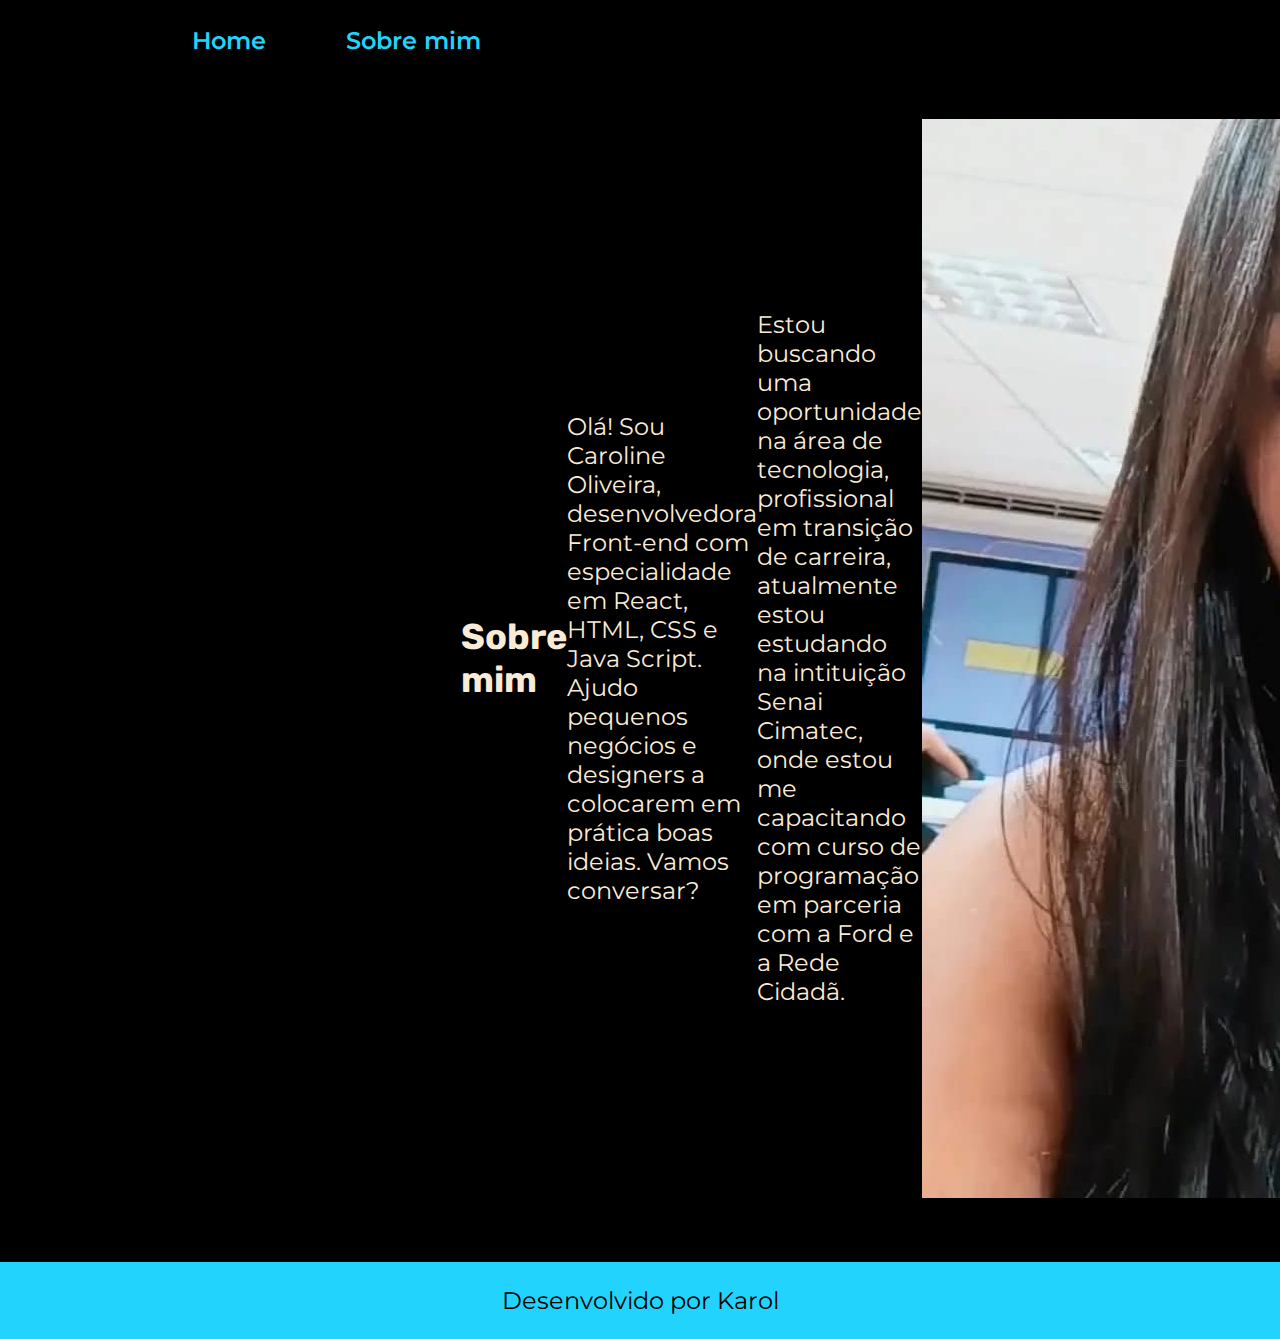
==== about.html @ 22cb509f "nova pagina + estilização" ====
<!DOCTYPE html>
<html lang="pt-br">
<head>
    <meta charset="UTF-8">
    <meta name="viewport" content="width=device-width, initial-scale=1.0">
    <title>Sobre mim</title>
    <link rel="stylesheet" href="./style/style.css">
</head>
<body>

   <header class="cabecalho">
    <nav class="cabecalho__menu">
        <a class="cabecalho__menu__link" href="index.html">Home</a>
        <a class="cabecalho__menu__link" href="about.html">Sobre mim</a>
    </nav>
   </header>
   <main class="apresentacao">
    <section class = "apresentacao __conteudo">

    </section>
    <h1 class="apresentacao__conteudo__titulo">Sobre mim</h1>
    <p class="apresentacao__conteudo__texto">Olá! Sou Caroline Oliveira, desenvolvedora Front-end com especialidade em React, HTML, CSS e Java Script. Ajudo pequenos negócios e designers a colocarem em prática boas ideias. Vamos conversar?</p>
    <p class="apresentacao__conteudo__texto">Estou buscando uma oportunidade na área de tecnologia, profissional em transição de carreira, atualmente estou estudando na intituição Senai Cimatec, onde estou me capacitando com curso de programação em parceria com a Ford e a Rede Cidadã.</p>
    <img src="/assets/WhatsApp Image 2025-02-21 at 11.36.48.jpeg" alt="Foto da Caroline">

   </main>

   <footer class="rodape">
    <p>Desenvolvido por Karol</p>
   </footer>
    
</body>
</html>
---- style/style.css ----
@import url('https://fonts.googleapis.com/css2?family=Montserrat:ital,wght@0,100..900;1,100..900&family=Rubik:ital,wght@0,300..900;1,300..900&display=swap');

* {
margin: 0;
padding: 0;
}

body {
    height: 100vh;
    box-sizing: border-box;
    background-color: black;
    color: antiquewhite;
}

.cabecalho {
    padding: 2% 0% 0% 15%;
}

.cabecalho__menu {
    display: flex;
    gap: 80px;
}


.cabecalho__menu__link {
font-family: 'Montserrat', sans-serif;
font-weight: 600;
font-size: 24px;
color: #22D4FD;
text-decoration: none;
}

.apresentacao {
    padding: 5% 15%;
    display: flex;
    align-items: center;
    justify-content: space-between;
}

.apresentacao__conteudo {
    width: 615px;
    display: flex;
    flex-direction: column;
    gap: 40px;
}

.apresentacao__conteudo__titulo {
    font-size: 36px;
    font-family: "Rubik", sans-serif;
}

.destaque-titulo {
    color: #22D4FD;
}    


.apresentacao__conteudo__texto {
    font-size: 24px;
    font-family: "Montserrat", sans-serif;
}

.apresentacao__links {
    display: flex;
    flex-direction: column;
    justify-content: space-between;
    align-items: center;
    gap: 32px;
}

.apresentacao__links__subtitulo {
    font-family: 'Rubik' , sans-serif;
    font-weight: 400;
    font-size: 24px;
}

.apresentacao__links__link {
    /* background-color: #22D4FD; */
    display: flex;
    justify-content: center;
    gap: 16px;
    border: 2px solid #22D4FD;
    width: 280px;
    text-align: center;
    border-radius: 8px;
    font-size: 24px;
    font-weight: 600;
    padding: 21,5px 0;
    text-decoration: none;
    color: #f6f6f6;
    font-family: "Montserrat", sans-serif;
}

.apresentacao__links__link:hover {
    background-color: #272727;
}

.rodape {
    padding:24px;   
    text-align: center;
    font-family: 'Montserrat', sans-serif;
    font-size: 24px;
    font-weight: 400;
    color: black;
    background-color: #22D4FD;
}
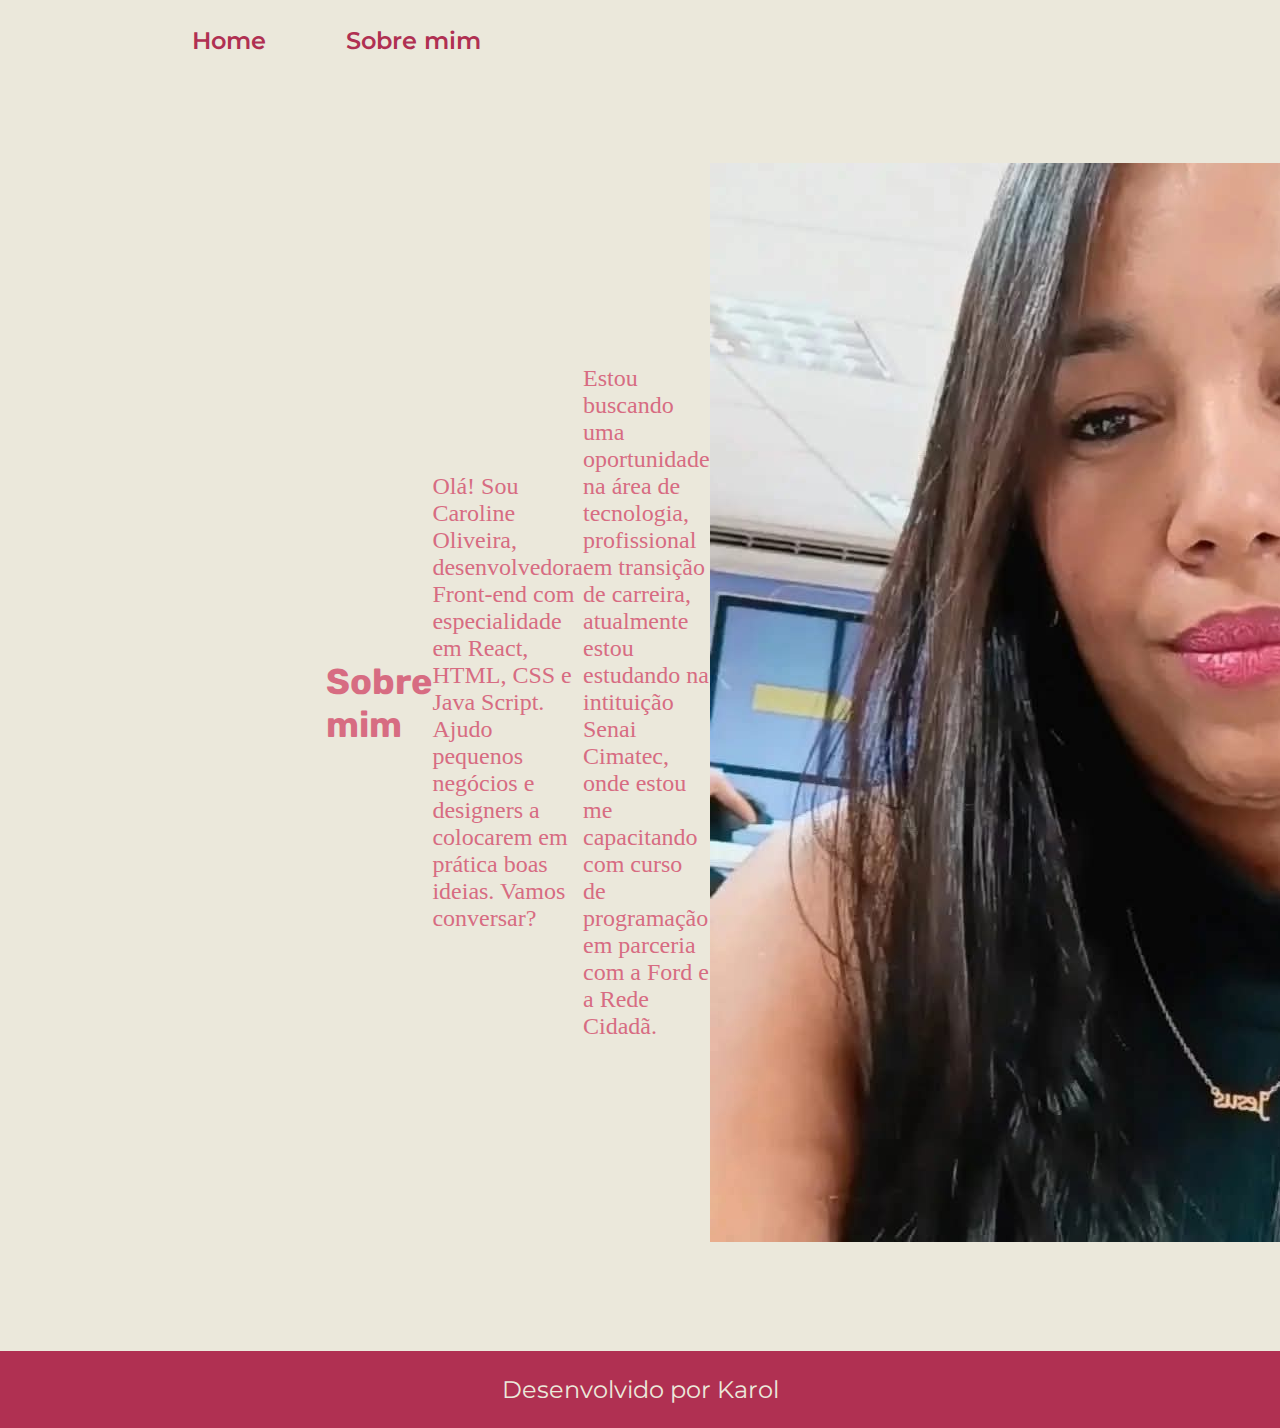
==== commit 42e61bab: "atualizaçao" ====
--- a/about.html
+++ b/about.html
@@ -16,13 +16,11 @@
    </header>
    <main class="apresentacao">
     <section class = "apresentacao __conteudo">
-
-    </section>
     <h1 class="apresentacao__conteudo__titulo">Sobre mim</h1>
     <p class="apresentacao__conteudo__texto">Olá! Sou Caroline Oliveira, desenvolvedora Front-end com especialidade em React, HTML, CSS e Java Script. Ajudo pequenos negócios e designers a colocarem em prática boas ideias. Vamos conversar?</p>
     <p class="apresentacao__conteudo__texto">Estou buscando uma oportunidade na área de tecnologia, profissional em transição de carreira, atualmente estou estudando na intituição Senai Cimatec, onde estou me capacitando com curso de programação em parceria com a Ford e a Rede Cidadã.</p>
     <img src="/assets/WhatsApp Image 2025-02-21 at 11.36.48.jpeg" alt="Foto da Caroline">
-
+    </section>
    </main>
 
    <footer class="rodape">
--- a/style/style.css
+++ b/style/style.css
@@ -1,4 +1,15 @@
 @import url('https://fonts.googleapis.com/css2?family=Montserrat:ital,wght@0,100..900;1,100..900&family=Rubik:ital,wght@0,300..900;1,300..900&display=swap');
+
+:root {
+  --cor-primaria:#EBE8DB;
+  --cor-secundaria:#D76C82;
+  --cor-terciaria:#B03052;
+  --cor-hover:#3D0301;
+
+  --font-principal: 'Montserrat', sans-serif;
+  --font-secundaria: "Rubik", sans-serif;
+}
+
 
 * {
 margin: 0;
@@ -8,8 +19,8 @@
 body {
     height: 100vh;
     box-sizing: border-box;
-    background-color: black;
-    color: antiquewhite;
+    background-color: var(--cor-primaria);
+    color: var(--cor-secundaria);
 }
 
 .cabecalho {
@@ -23,10 +34,10 @@
 
 
 .cabecalho__menu__link {
-font-family: 'Montserrat', sans-serif;
+font-family: var(--font-principal);
 font-weight: 600;
 font-size: 24px;
-color: #22D4FD;
+color: var(--cor-terciaria);
 text-decoration: none;
 }
 
@@ -46,17 +57,17 @@
 
 .apresentacao__conteudo__titulo {
     font-size: 36px;
-    font-family: "Rubik", sans-serif;
+    font-family: var(--font-secundaria);
 }
 
 .destaque-titulo {
-    color: #22D4FD;
+    color: var(--cor-terciaria);
 }    
 
 
 .apresentacao__conteudo__texto {
     font-size: 24px;
-    font-family: "Montserrat", sans-serif;
+    font-family: var(--cor-terciaria);
 }
 
 .apresentacao__links {
@@ -68,40 +79,39 @@
 }
 
 .apresentacao__links__subtitulo {
-    font-family: 'Rubik' , sans-serif;
+    font-family: var(--font-secundaria);
     font-weight: 400;
     font-size: 24px;
 }
 
 .apresentacao__links__link {
-    /* background-color: #22D4FD; */
-    display: flex;
-    justify-content: center;
-    gap: 16px;
-    border: 2px solid #22D4FD;
-    width: 280px;
-    text-align: center;
-    border-radius: 8px;
-    font-size: 24px;
-    font-weight: 600;
-    padding: 21,5px 0;
-    text-decoration: none;
-    color: #f6f6f6;
-    font-family: "Montserrat", sans-serif;
+        display: flex;
+        justify-content: center;
+        gap: 16px;
+        border: 2px solid var(--cor-terciaria);
+        width: 280px;
+        text-align: center;
+        border-radius: 8px;
+        font-size: 24px;
+        font-weight: 600;
+        padding: 21,5px 0;
+        text-decoration: none;
+        color: var(--cor-secundaria);
+        font-family: var(--font-principal);
 }
 
 .apresentacao__links__link:hover {
-    background-color: #272727;
+    background-color: var(--cor-hover);
 }
 
 .rodape {
     padding:24px;   
     text-align: center;
-    font-family: 'Montserrat', sans-serif;
+    font-family: var(--font-principal);
     font-size: 24px;
     font-weight: 400;
-    color: black;
-    background-color: #22D4FD;
+    color: var(--cor-primaria);
+    background-color: var(--cor-terciaria);
 }
 
 
